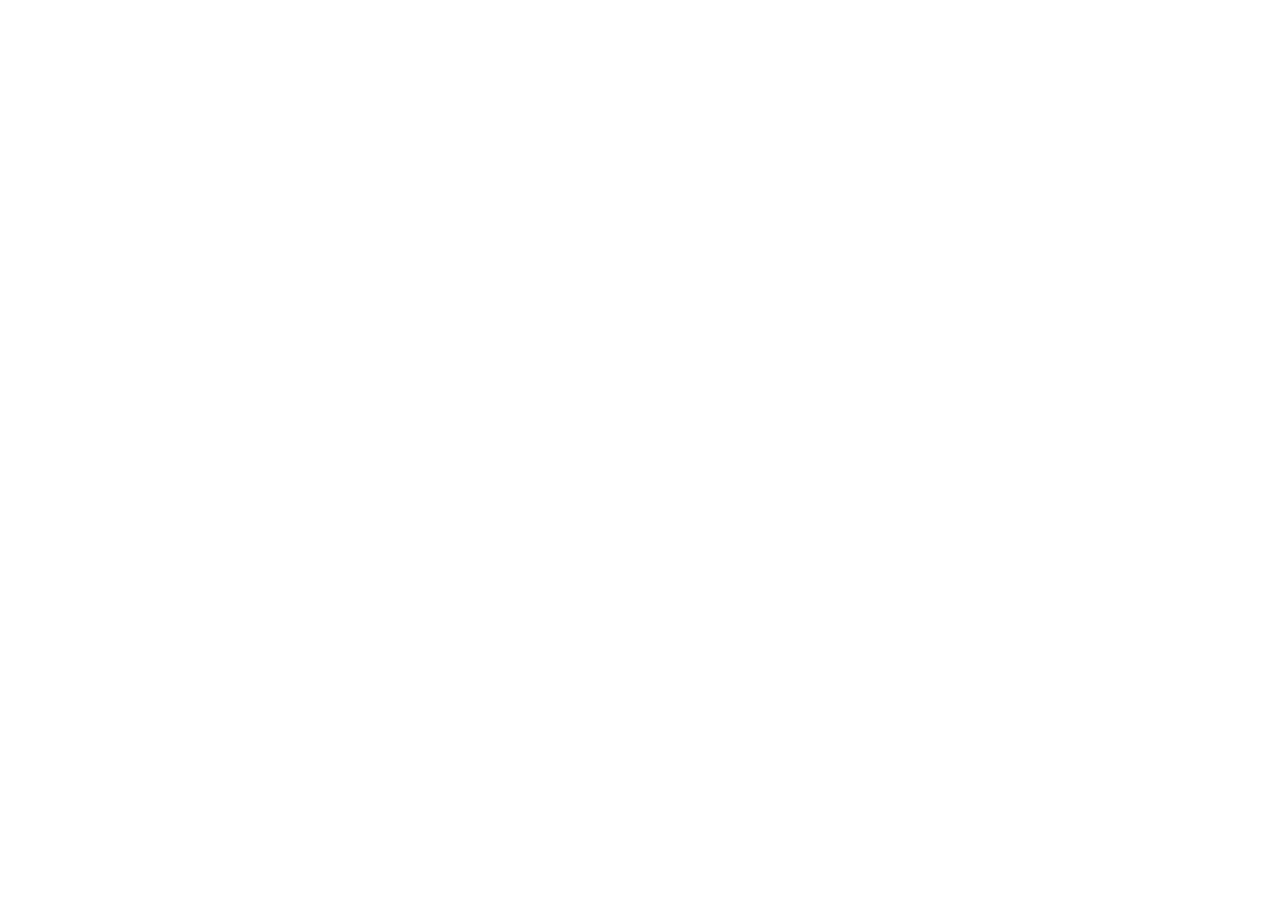
==== projetos.html @ 609bc6a3 "Links, arquivo projeto criado." ====
<!DOCTYPE html>
<html lang="pt-br">
<head>
    <meta charset="UTF-8">
    <meta name="viewport" content="width=device-width, initial-scale=1.0">
    <title>Projetos Lucas Diego</title>
</head>
<body>
    
</body>
</html>
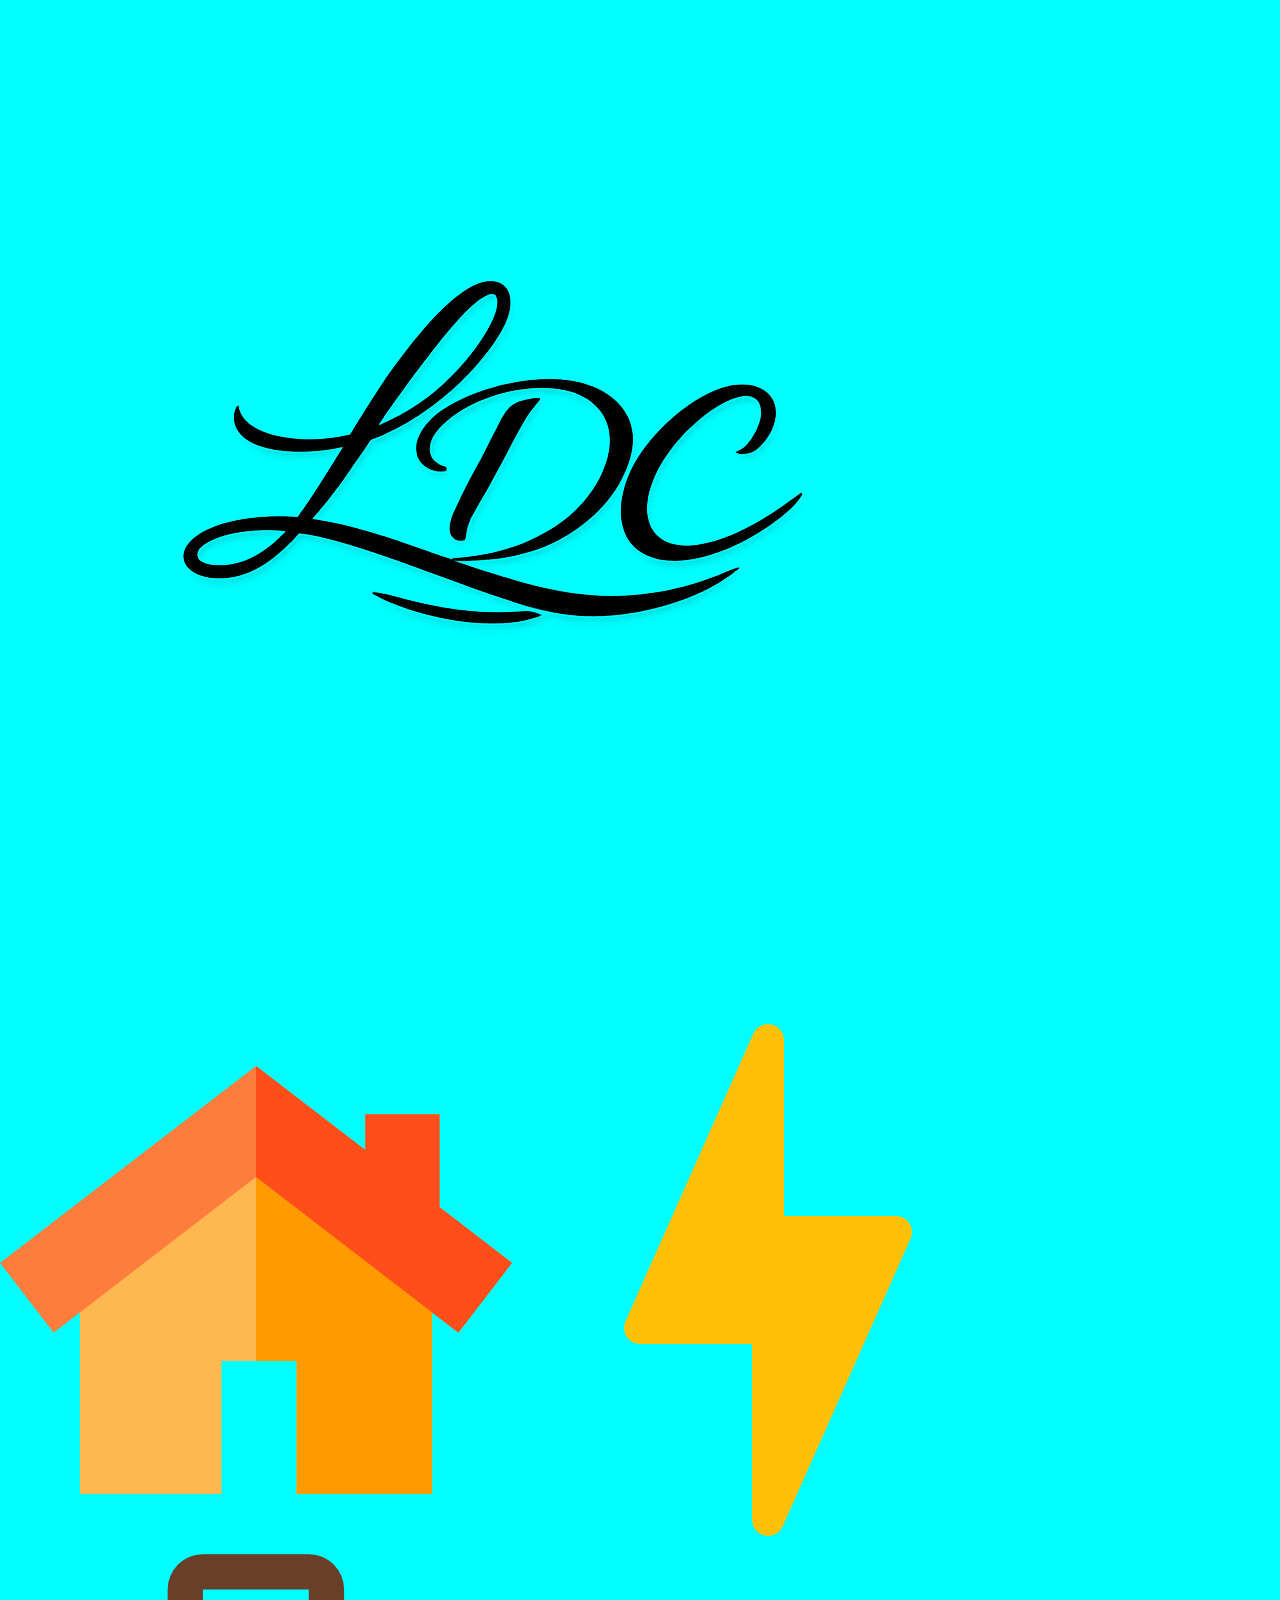
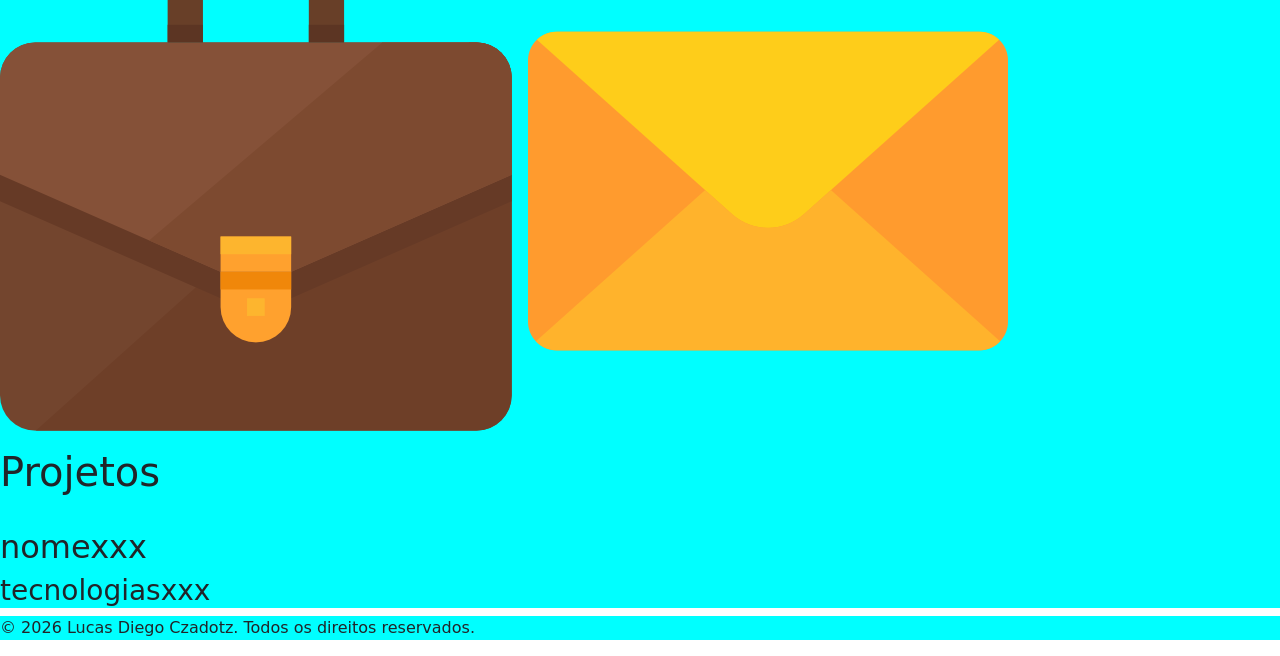
==== commit 2720ff88: "HTML de projetos.html feito." ====
--- a/projetos.html
+++ b/projetos.html
@@ -1,11 +1,79 @@
 <!DOCTYPE html>
 <html lang="pt-br">
+
 <head>
     <meta charset="UTF-8">
     <meta name="viewport" content="width=device-width, initial-scale=1.0">
-    <title>Projetos Lucas Diego</title>
+    <link rel="stylesheet" href="css/styles.css">
+    <link href="https://cdn.jsdelivr.net/npm/bootstrap@5.3.8/dist/css/bootstrap.min.css" rel="stylesheet" integrity="sha384-sRIl4kxILFvY47J16cr9ZwB07vP4J8+LH7qKQnuqkuIAvNWLzeN8tE5YBujZqJLB" crossorigin="anonymous">
+    <title>Portifolio Lucas Diego</title>
 </head>
 <body>
-    
+    <header>
+        <div class="header">
+            <img src="imgs/logoassinatura.png" alt="Logo ou assinatura do proprietário do portifólio">
+        </div>
+    </header>
+    <nav>
+        <div class="nav">
+            <div class="inicio">
+                <a href="index.html">
+                    <img src="imgs/home_color.png" alt="Icone home">
+                </a>
+            </div>
+            <div class="skills">
+                <a href="#">
+                    <img src="imgs/thunder.png" alt="Icone skills">
+                </a>
+            </div>
+            <div class="projetos">
+                <a href="projetos.html">
+                    <img src="imgs/briefcase.png" alt="Icone projetos">
+                </a>
+            </div>
+            <div class="contato">
+                <a href="#">
+                    <img src="imgs/email.png" alt="Icone contato">
+                </a>
+            </div>   
+        </div>
+    </nav>
+    <main>
+        <div class="main">
+            <h1>Projetos</h1>
+            <section class="cards_projetos">
+                <article>
+                    <img src="" alt="">
+                    <div>
+                        <h2>nomexxx</h2>
+                        <h3>tecnologiasxxx</h3>
+                    </div>
+                </article>
+                <article>
+
+                </article>
+                <article>
+
+                </article>
+                <article>
+
+                </article>
+                <article>
+
+                </article>
+                <article>
+
+                </article>
+            </section>
+        </div>
+    </main>
+    <footer>
+        <div class="footer">
+            <div class="copyright">
+                <p>© 2026 Lucas Diego Czadotz. Todos os direitos reservados.</p>
+            </div>
+        </div>
+    </footer>
+    <script src="https://cdn.jsdelivr.net/npm/bootstrap@5.3.8/dist/js/bootstrap.bundle.min.js" integrity="sha384-FKyoEForCGlyvwx9Hj09JcYn3nv7wiPVlz7YYwJrWVcXK/BmnVDxM+D2scQbITxI" crossorigin="anonymous"></script>
 </body>
 </html>
--- a/css/styles.css
+++ b/css/styles.css
@@ -0,0 +1,3 @@
+div{
+    background-color: aqua;
+}
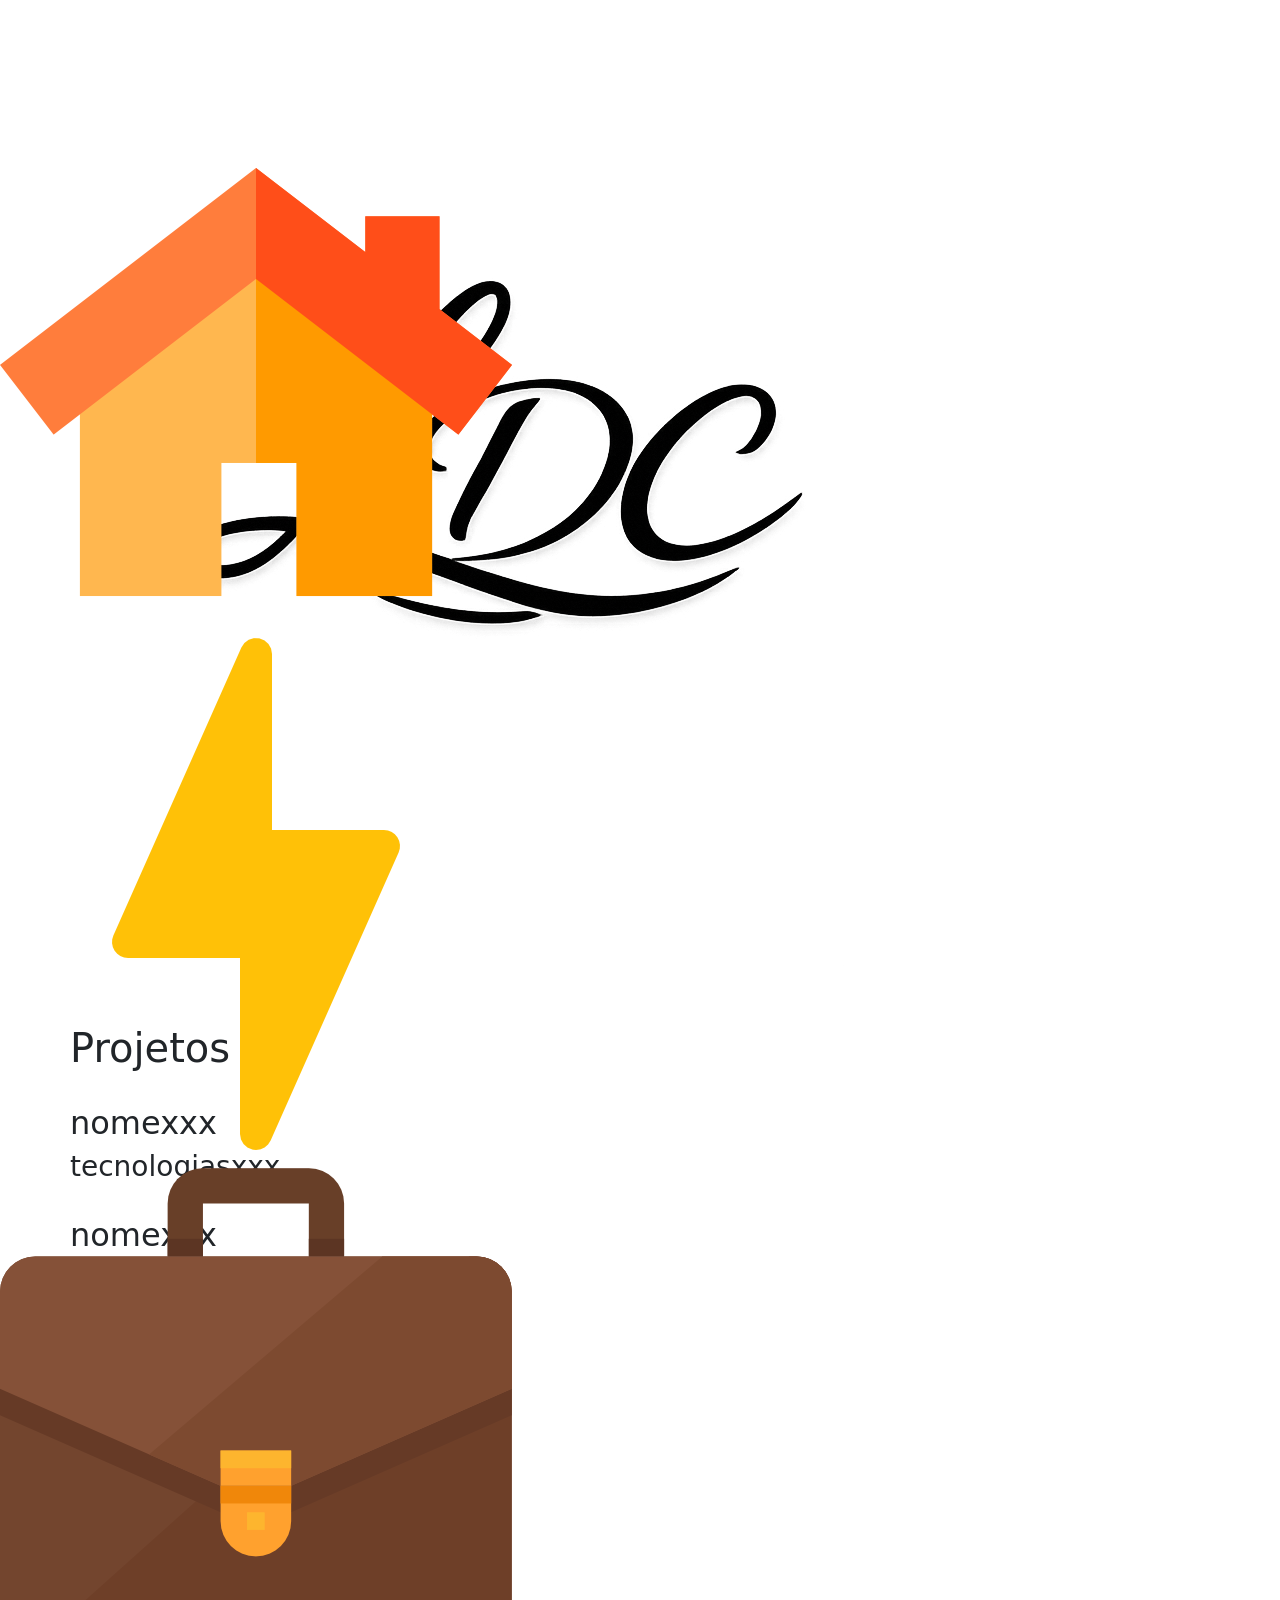
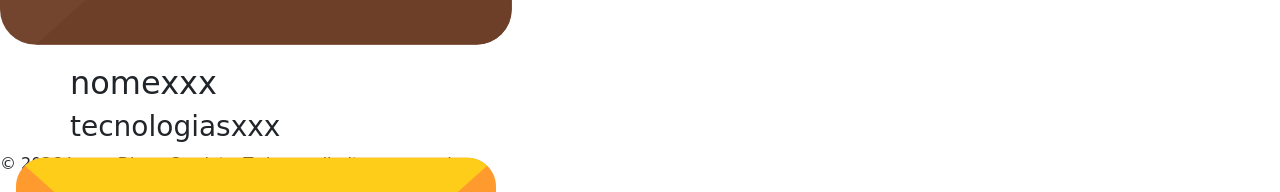
==== commit 3b48ffe8: "Comeco de Bootstrap" ====
--- a/projetos.html
+++ b/projetos.html
@@ -50,19 +50,39 @@
                     </div>
                 </article>
                 <article>
-
+                    <img src="" alt="">
+                    <div>
+                        <h2>nomexxx</h2>
+                        <h3>tecnologiasxxx</h3>
+                    </div>
                 </article>
                 <article>
-
+                    <img src="" alt="">
+                    <div>
+                        <h2>nomexxx</h2>
+                        <h3>tecnologiasxxx</h3>
+                    </div>
                 </article>
                 <article>
-
+                    <img src="" alt="">
+                    <div>
+                        <h2>nomexxx</h2>
+                        <h3>tecnologiasxxx</h3>
+                    </div>
                 </article>
                 <article>
-
+                    <img src="" alt="">
+                    <div>
+                        <h2>nomexxx</h2>
+                        <h3>tecnologiasxxx</h3>
+                    </div>
                 </article>
                 <article>
-
+                    <img src="" alt="">
+                    <div>
+                        <h2>nomexxx</h2>
+                        <h3>tecnologiasxxx</h3>
+                    </div>
                 </article>
             </section>
         </div>
--- a/css/styles.css
+++ b/css/styles.css
@@ -1,3 +1,11 @@
-div{
-    background-color: aqua;
+nav {
+    position: fixed;
+    left: 0;
+    top: 14%;
+    height: 100%;
+    width: 70px;
+}
+
+main {
+    padding-left: 70px;
 }
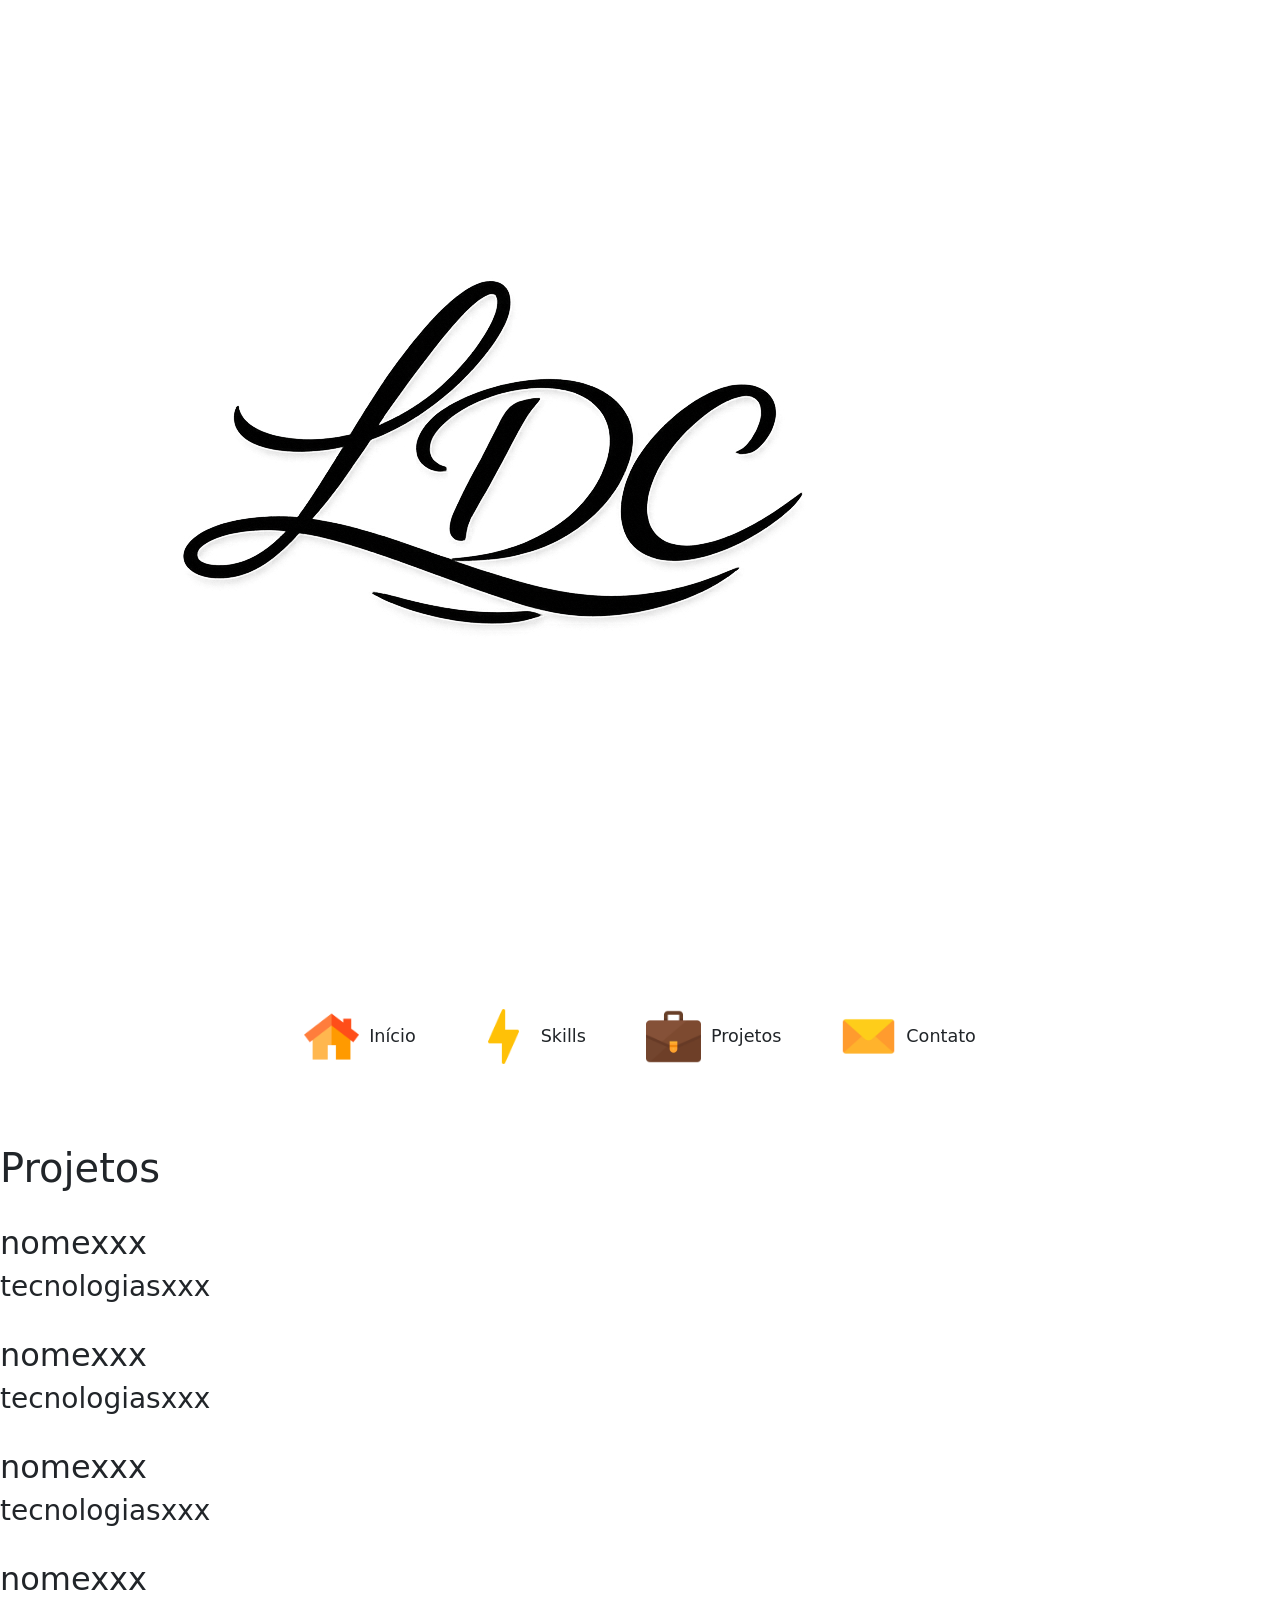
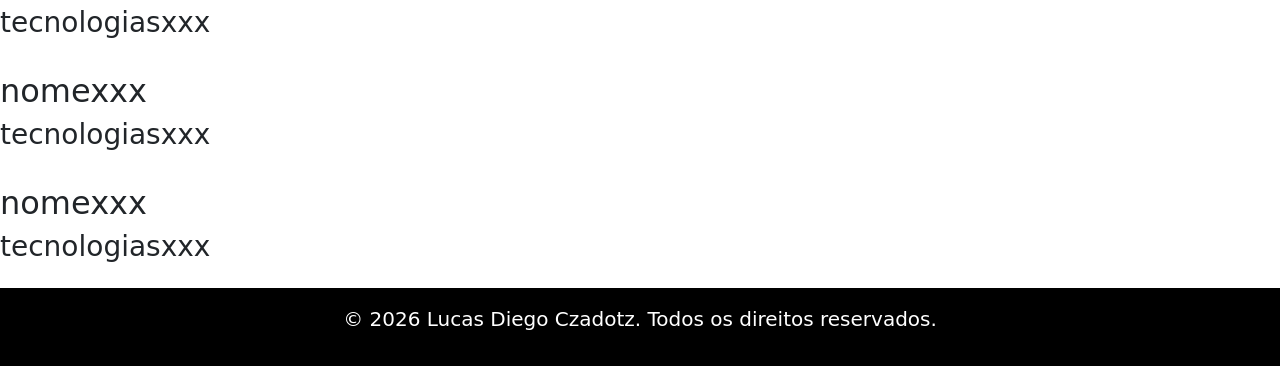
==== commit c6deb2cd: "Mais refino" ====
--- a/projetos.html
+++ b/projetos.html
@@ -15,25 +15,29 @@
         </div>
     </header>
     <nav>
-        <div class="nav">
-            <div class="inicio">
+        <div class="menu">
+            <div class="menu-item">
                 <a href="index.html">
                     <img src="imgs/home_color.png" alt="Icone home">
+                    <span>Início</span>
                 </a>
             </div>
-            <div class="skills">
+            <div class="menu-item">
                 <a href="#">
                     <img src="imgs/thunder.png" alt="Icone skills">
+                    <span>Skills</span>
                 </a>
             </div>
-            <div class="projetos">
+            <div class="menu-item">
                 <a href="projetos.html">
                     <img src="imgs/briefcase.png" alt="Icone projetos">
+                    <span>Projetos</span>
                 </a>
             </div>
-            <div class="contato">
+            <div class="menu-item">
                 <a href="#">
                     <img src="imgs/email.png" alt="Icone contato">
+                    <span>Contato</span>
                 </a>
             </div>   
         </div>
@@ -88,7 +92,7 @@
         </div>
     </main>
     <footer>
-        <div class="footer">
+        <div class="footer bg-black text-white text-center fs-5 p-3 mt-4">
             <div class="copyright">
                 <p>© 2026 Lucas Diego Czadotz. Todos os direitos reservados.</p>
             </div>
@@ -96,4 +100,5 @@
     </footer>
     <script src="https://cdn.jsdelivr.net/npm/bootstrap@5.3.8/dist/js/bootstrap.bundle.min.js" integrity="sha384-FKyoEForCGlyvwx9Hj09JcYn3nv7wiPVlz7YYwJrWVcXK/BmnVDxM+D2scQbITxI" crossorigin="anonymous"></script>
 </body>
+
 </html>
--- a/css/styles.css
+++ b/css/styles.css
@@ -1,11 +1,142 @@
+body {
+  background-color: white;
+  color: #212529;
+}
+
 nav {
-    position: fixed;
-    left: 0;
-    top: 14%;
-    height: 100%;
-    width: 70px;
+  position: fixed;
+  left: 10px;
+  top: 14%;
+  width: 70px;
+}
+
+.menu {
+  display: flex;
+  flex-direction: column;
+  gap: 30px;
+}
+
+.menu a {
+  text-decoration: none;
+  color: #212529;
+}
+
+.menu a:hover {
+  color: #0b5ed7;
+}
+
+.menu a span {
+  display: none;
+}
+
+.menu img {
+  width: 100%;
 }
 
 main {
-    padding-left: 70px;
-}+  padding-left: 90px;
+}
+
+.logo {
+  width: 70%;
+  margin-top: -13%;
+  margin-left: 10%;
+}
+
+.foto-perfil {
+  width: 50%;
+}
+
+.icone-rede {
+  width: 60%;
+}
+
+.footer {
+  background-color: #000000;
+}
+
+@media (min-width: 768px) {
+  nav {
+    width: 90px;
+    left: 20px;
+  }
+  .menu {
+    gap: 40px;
+  }
+  main {
+    padding-left: 140px;
+  }
+  .logo {
+    width: 50%;
+    margin-top: -8%;
+    margin-left: 0;
+  }
+  .foto-perfil {
+    width: 35%;
+  }
+  .texto_perfil {
+    max-width: 900px;
+    margin: 0 auto;
+    font-size: 1.5rem;
+  }
+  .icone-rede {
+    width: 35%;
+  }
+}
+@media (min-width: 992px) {
+  nav {
+    position: static;
+    width: 100%;
+    margin-top: -15px;
+    margin-bottom: 80px;
+  }
+  .menu {
+    flex-direction: row;
+    justify-content: center;
+    align-items: center;
+    gap: 60px;
+  }
+  .menu-item {
+    width: auto;
+  }
+  .menu a {
+    display: flex;
+    align-items: center;
+    gap: 10px;
+  }
+  .menu a span {
+    display: inline;
+    font-size: 1.1rem;
+    font-weight: 500;
+  }
+  .menu img {
+    width: 55px;
+  }
+  main {
+    padding-left: 0;
+  }
+  .logo {
+    width: 35%;
+    margin-top: -5%;
+    margin-left: 0;
+  }
+  .foto-perfil {
+    width: 20%;
+  }
+  .texto_perfil {
+    max-width: 1000px;
+    font-size: 1.8rem;
+  }
+  .redes_sociais {
+    justify-content: center;
+    align-items: center;
+  }
+  .redes_sociais > div {
+    width: auto;
+    flex: 0 0 auto;
+    text-align: center;
+  }
+  .icone-rede {
+    width: 60px;
+  }
+}/*# sourceMappingURL=styles.css.map */
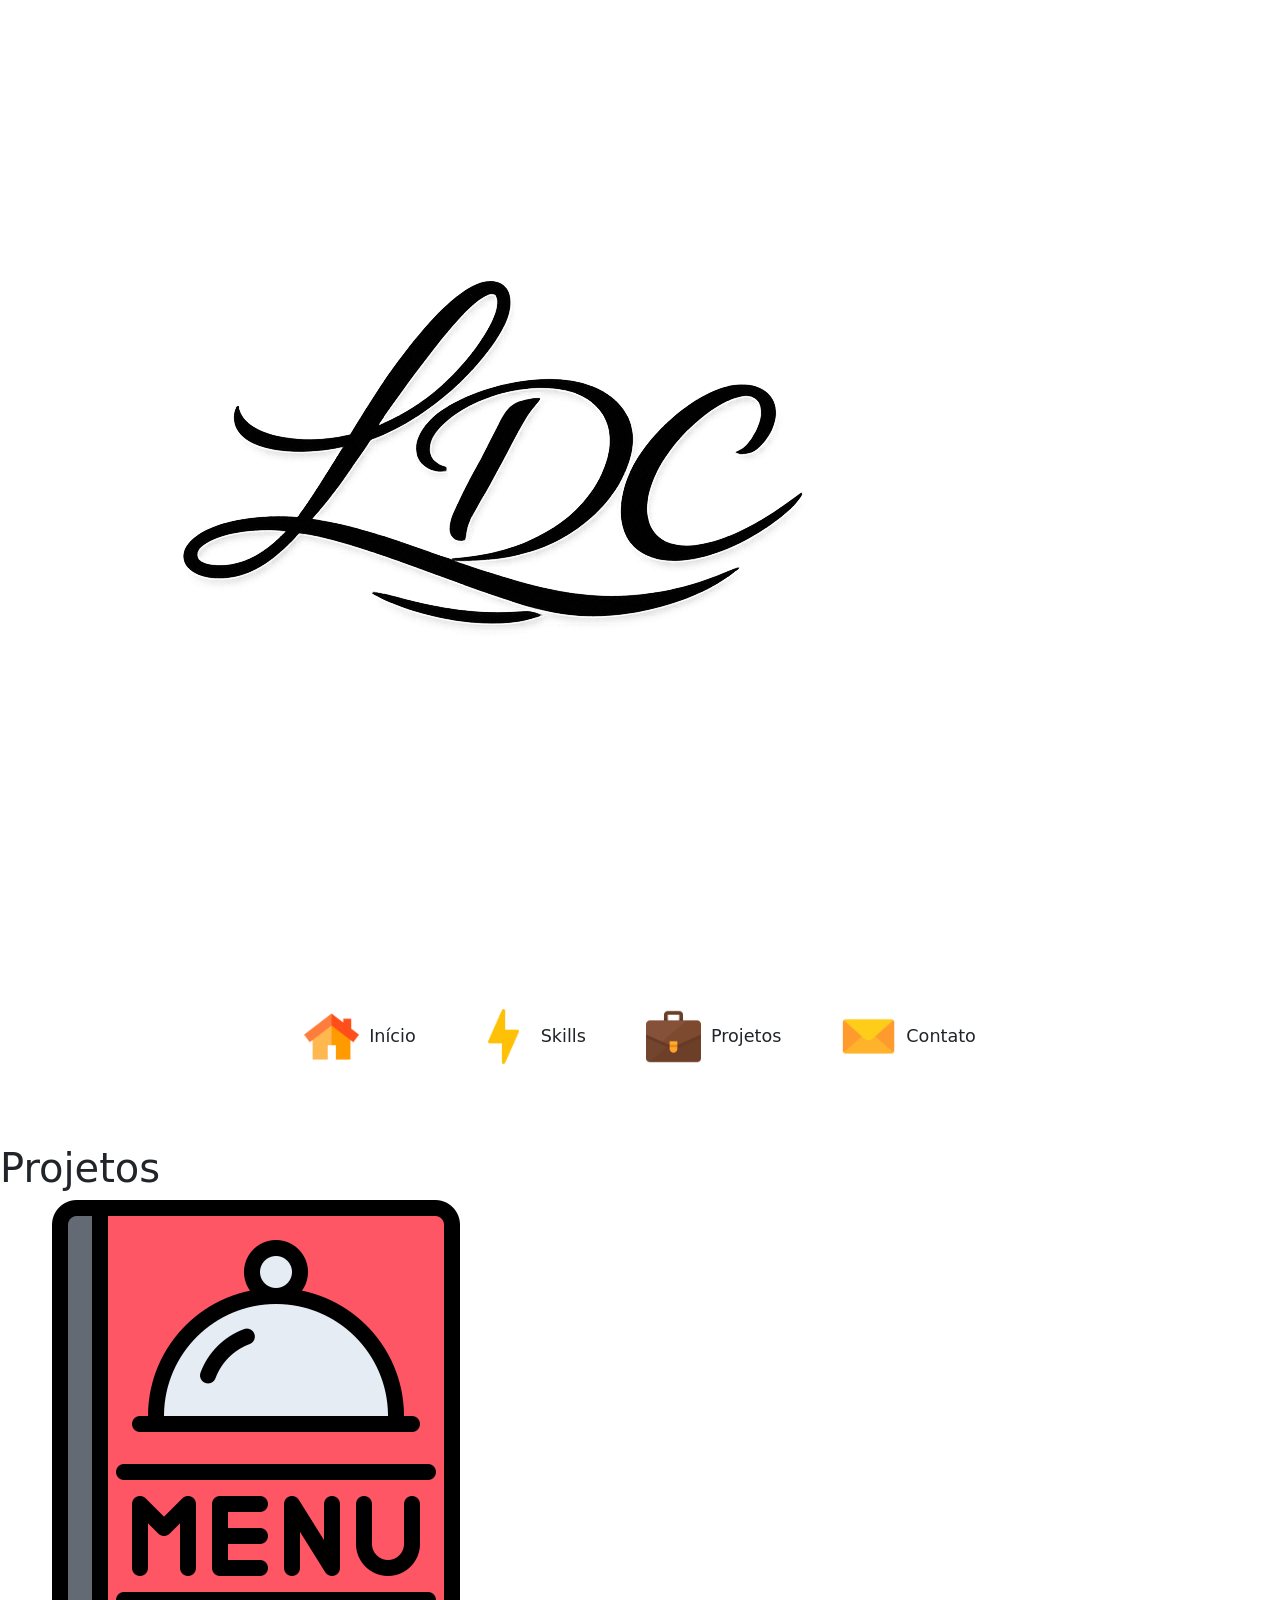
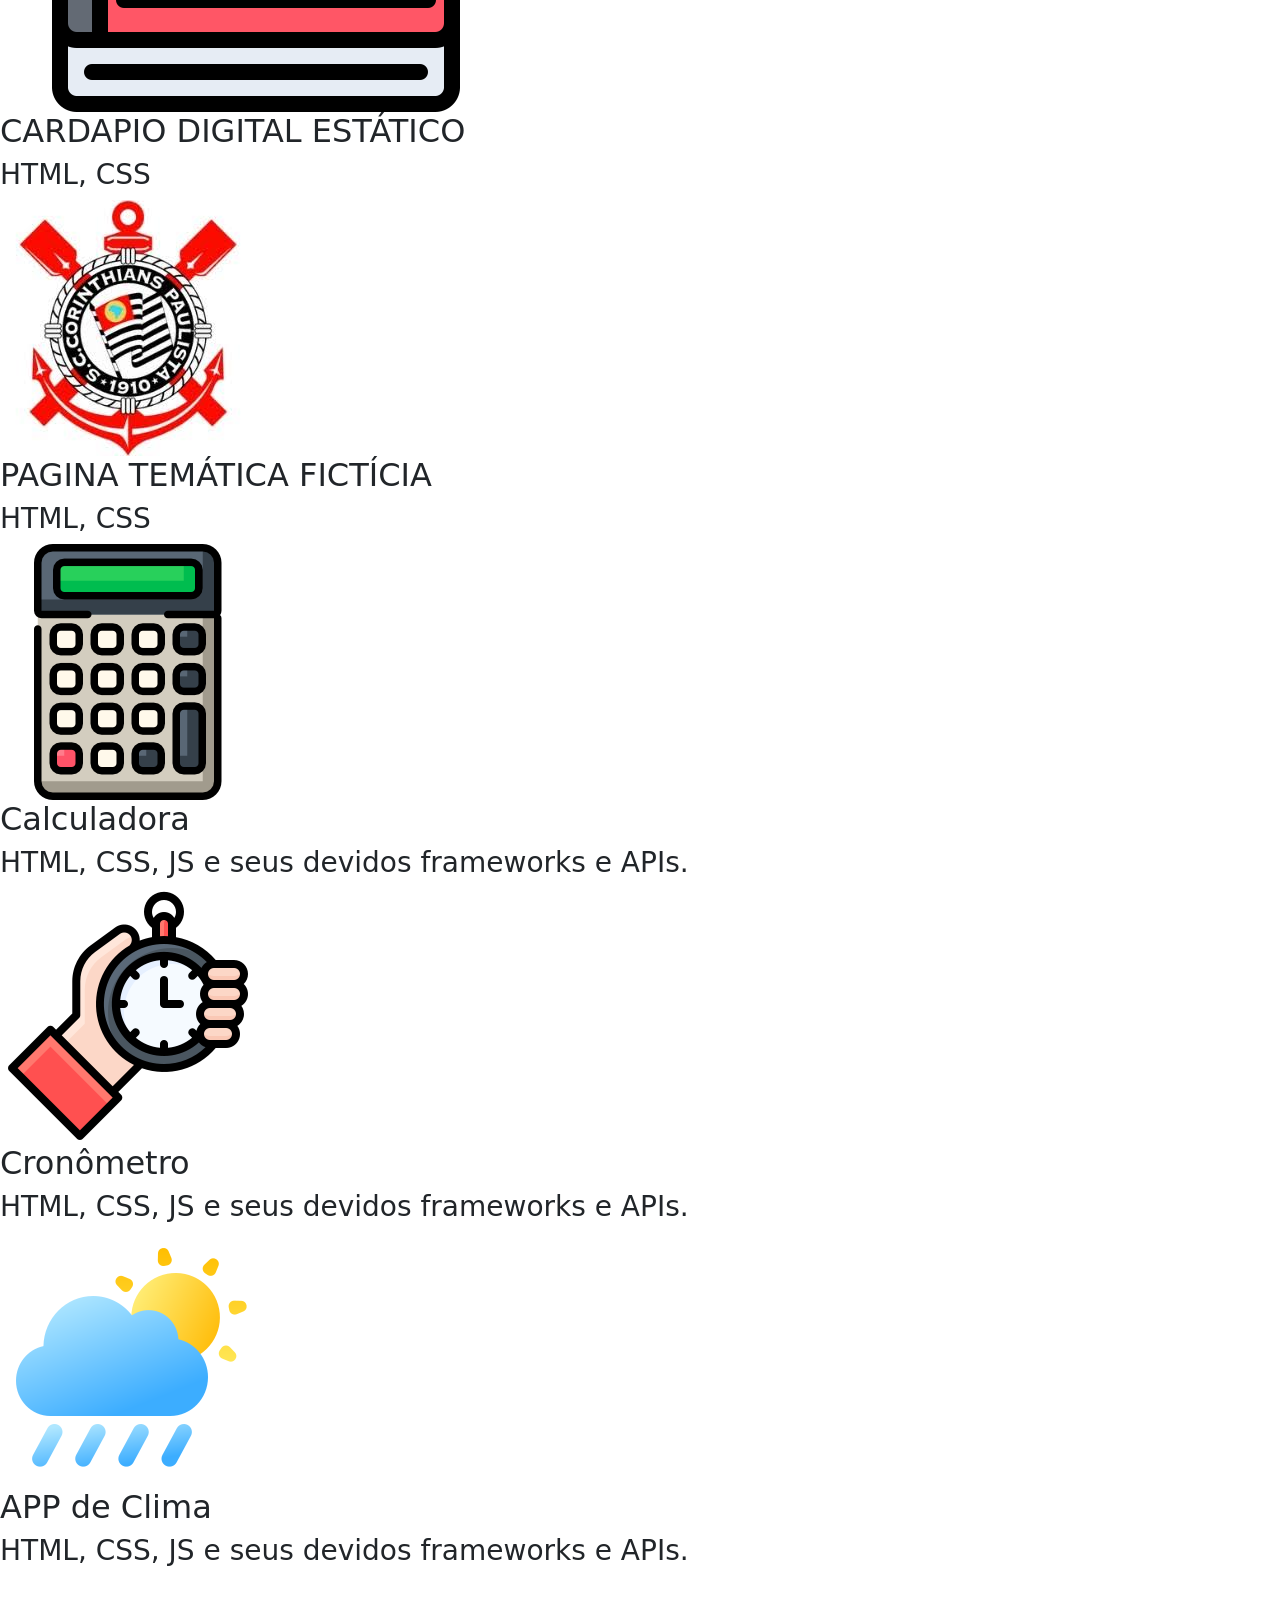
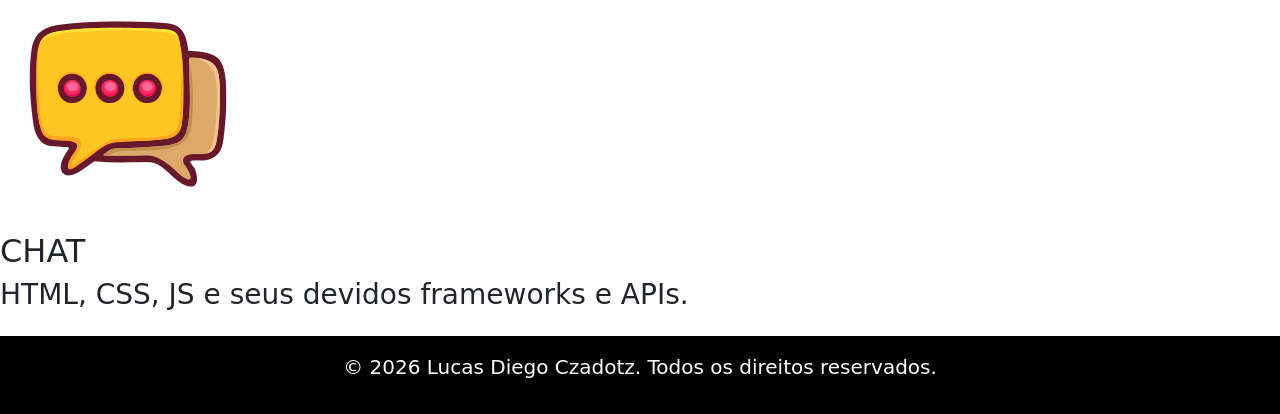
==== commit 6e95f9dd: "Refinos" ====
--- a/projetos.html
+++ b/projetos.html
@@ -47,45 +47,45 @@
             <h1>Projetos</h1>
             <section class="cards_projetos">
                 <article>
-                    <img src="" alt="">
+                    <img src="imgs/Cardapio.png" alt="Vetor Cardápio digital">
                     <div>
-                        <h2>nomexxx</h2>
-                        <h3>tecnologiasxxx</h3>
+                        <h2>CARDAPIO DIGITAL ESTÁTICO</h2>
+                        <h3>HTML, CSS</h3>
                     </div>
                 </article>
                 <article>
-                    <img src="" alt="">
+                    <img src="imgs/timao.jpg" alt="Vetor escudo Corinthians">
                     <div>
-                        <h2>nomexxx</h2>
-                        <h3>tecnologiasxxx</h3>
+                        <h2>PAGINA TEMÁTICA FICTÍCIA</h2>
+                        <h3>HTML, CSS</h3>
                     </div>
                 </article>
                 <article>
-                    <img src="" alt="">
+                    <img src="imgs/calculadora.png" alt="Vetor Calculadora">
                     <div>
-                        <h2>nomexxx</h2>
-                        <h3>tecnologiasxxx</h3>
+                        <h2>Calculadora</h2>
+                        <h3>HTML, CSS, JS e seus devidos frameworks e APIs.</h3>
                     </div>
                 </article>
                 <article>
-                    <img src="" alt="">
+                    <img src="imgs/cronometro.png" alt="Vetor cronômetro">
                     <div>
-                        <h2>nomexxx</h2>
-                        <h3>tecnologiasxxx</h3>
+                        <h2>Cronômetro</h2>
+                        <h3>HTML, CSS, JS e seus devidos frameworks e APIs.</h3>
                     </div>
                 </article>
                 <article>
-                    <img src="" alt="">
+                    <img src="imgs/clima.png" alt="Vetor clima">
                     <div>
-                        <h2>nomexxx</h2>
-                        <h3>tecnologiasxxx</h3>
+                        <h2>APP de Clima</h2>
+                        <h3>HTML, CSS, JS e seus devidos frameworks e APIs.</h3>
                     </div>
                 </article>
                 <article>
-                    <img src="" alt="">
+                    <img src="imgs/chat.png" alt="Vetor chat">
                     <div>
-                        <h2>nomexxx</h2>
-                        <h3>tecnologiasxxx</h3>
+                        <h2>CHAT</h2>
+                        <h3>HTML, CSS, JS e seus devidos frameworks e APIs.</h3>
                     </div>
                 </article>
             </section>
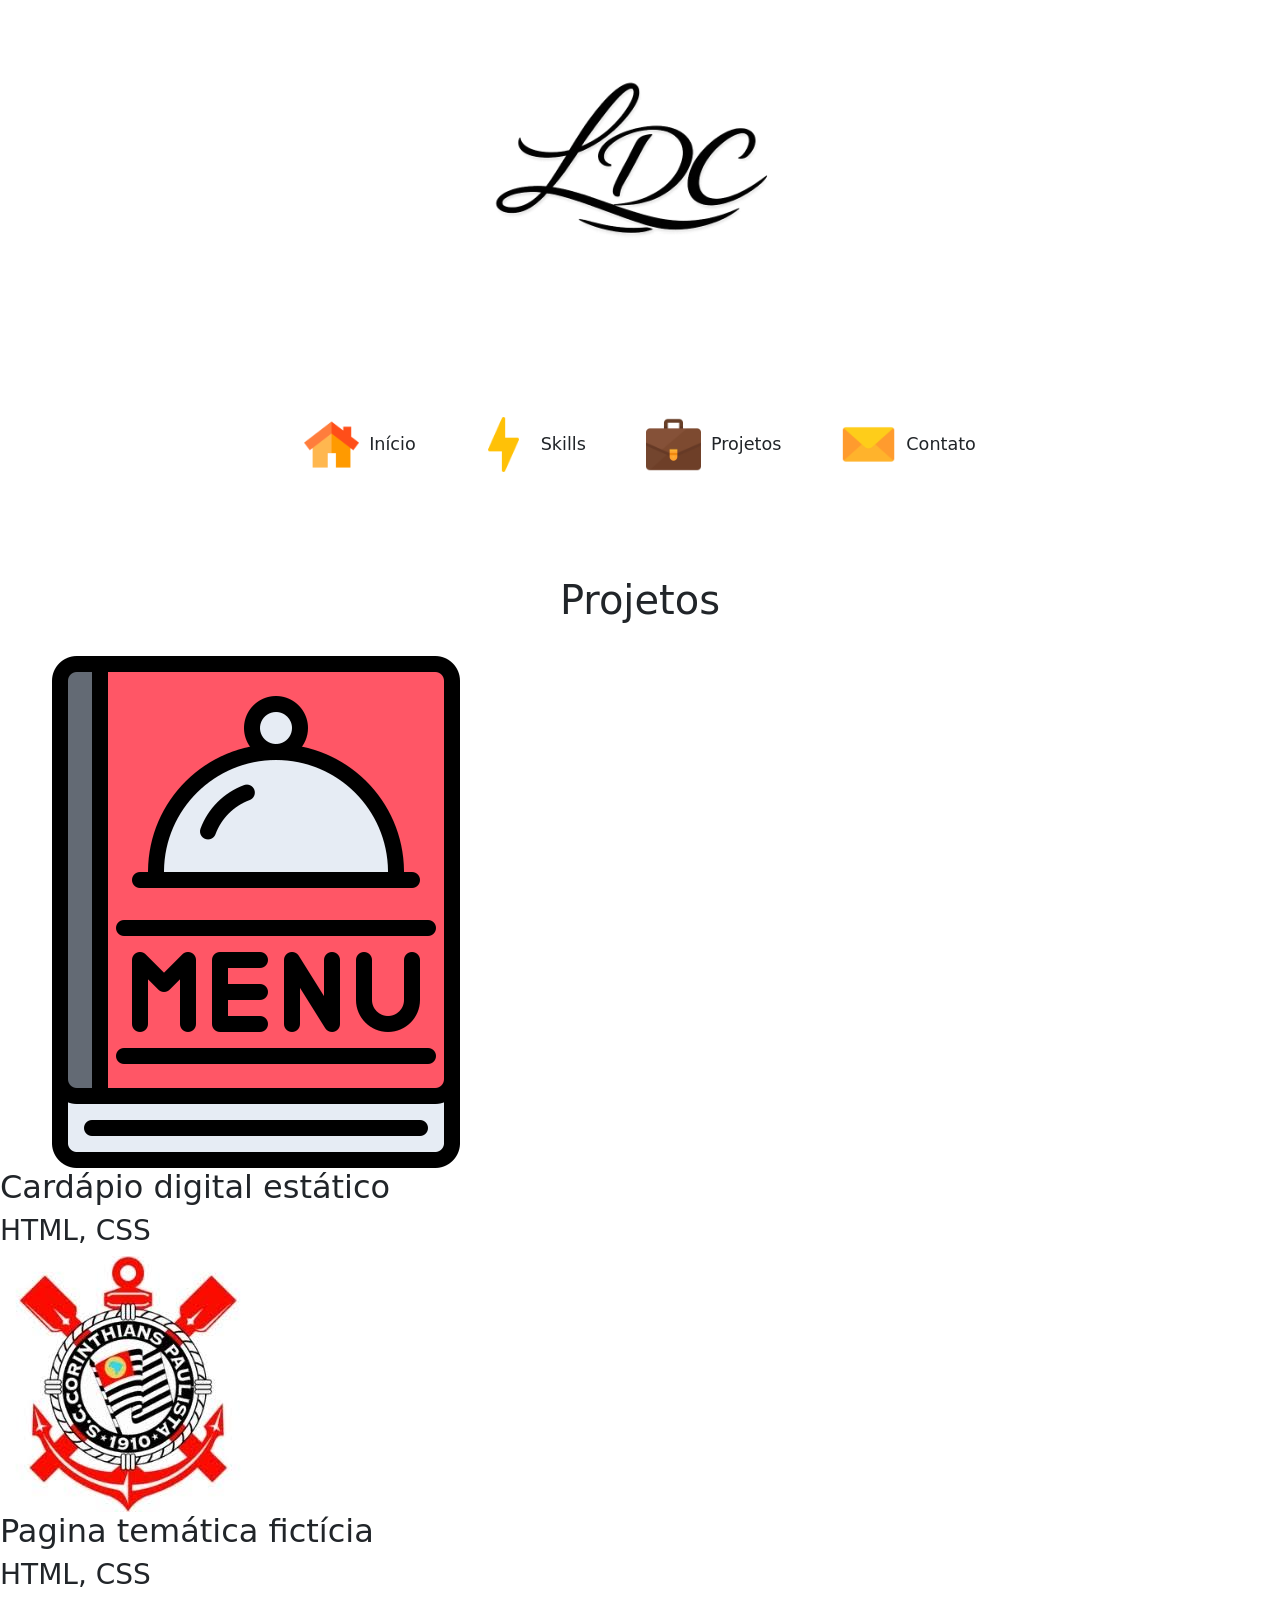
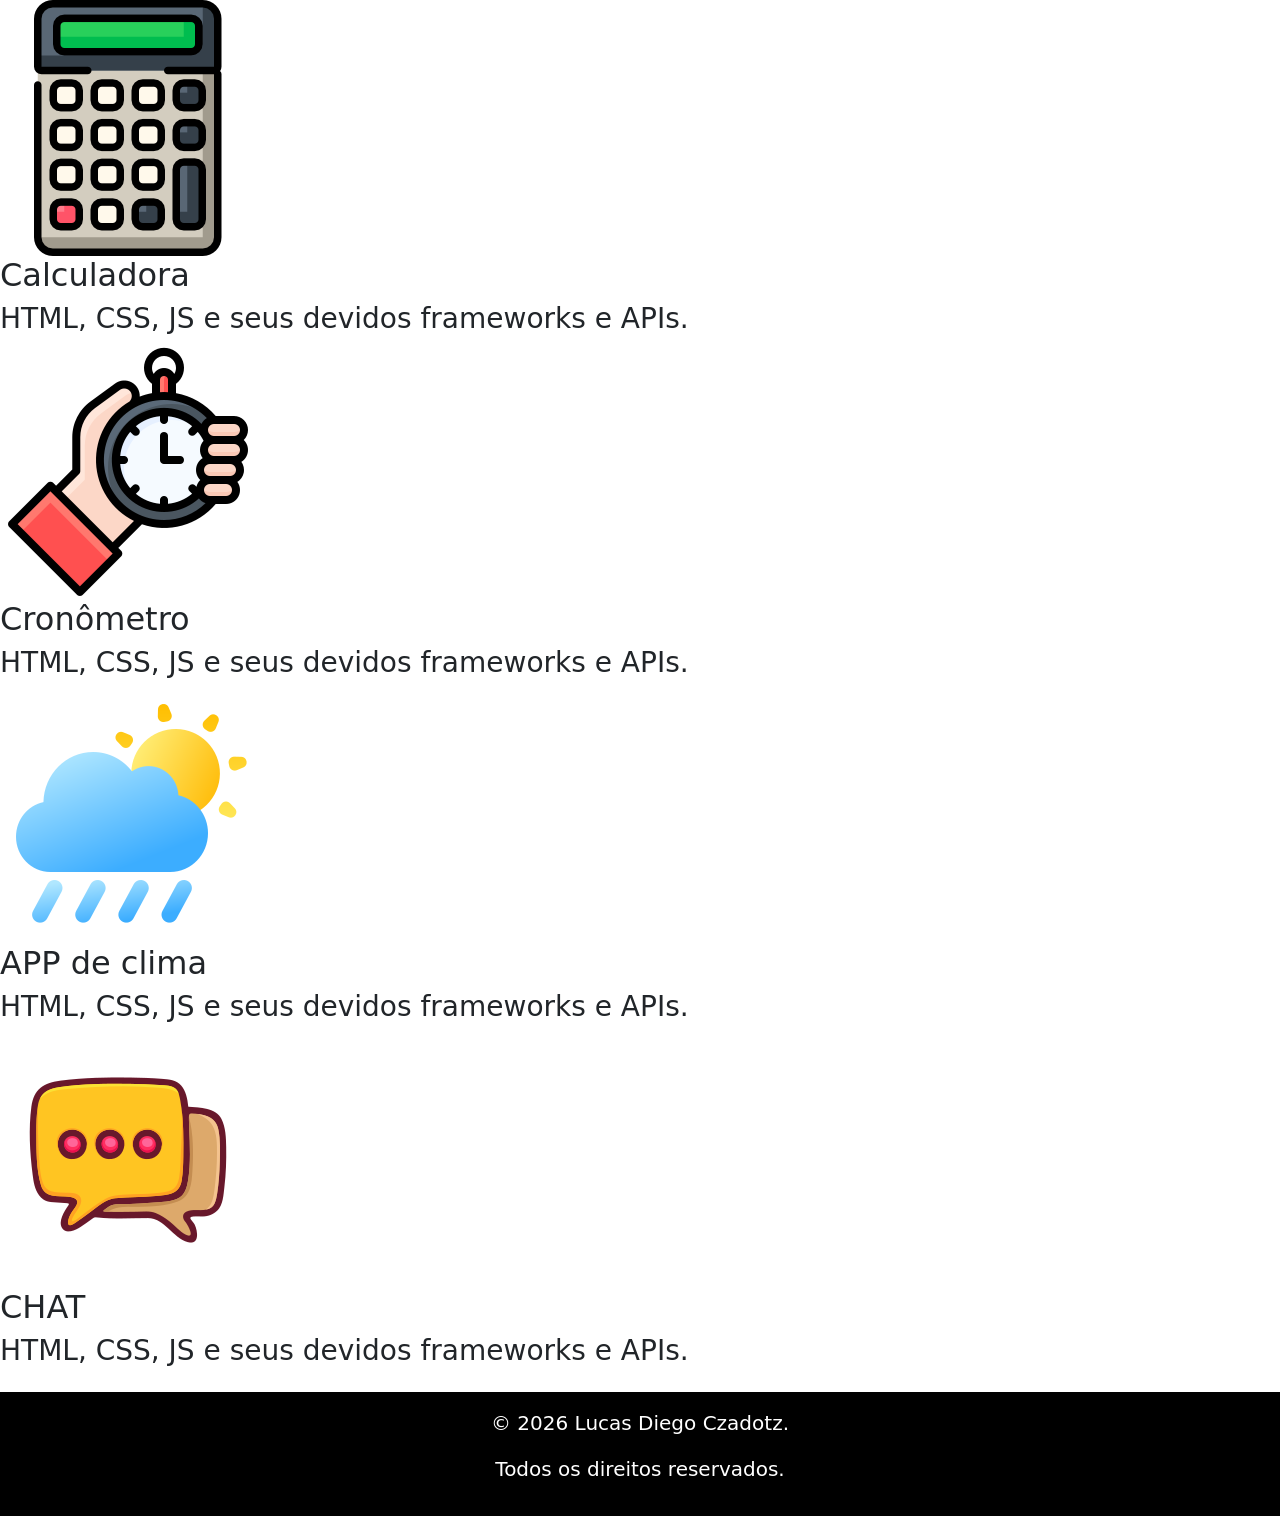
==== commit 65b6bbdf: "Codigo Funcional antes da padronização dos nomes" ====
--- a/projetos.html
+++ b/projetos.html
@@ -6,14 +6,16 @@
     <meta name="viewport" content="width=device-width, initial-scale=1.0">
     <link rel="stylesheet" href="css/styles.css">
     <link href="https://cdn.jsdelivr.net/npm/bootstrap@5.3.8/dist/css/bootstrap.min.css" rel="stylesheet" integrity="sha384-sRIl4kxILFvY47J16cr9ZwB07vP4J8+LH7qKQnuqkuIAvNWLzeN8tE5YBujZqJLB" crossorigin="anonymous">
-    <title>Portifolio Lucas Diego</title>
+    <title>Portfólio Lucas Diego</title>
 </head>
+
 <body>
     <header>
-        <div class="header">
-            <img src="imgs/logoassinatura.png" alt="Logo ou assinatura do proprietário do portifólio">
+        <div class="header text-center py-4">
+            <img class="logo img-fluid" src="imgs/logoassinatura.png" alt="Logo ou assinatura do proprietário do portfólio">
         </div>
     </header>
+
     <nav>
         <div class="menu">
             <div class="menu-item">
@@ -39,24 +41,25 @@
                     <img src="imgs/email.png" alt="Icone contato">
                     <span>Contato</span>
                 </a>
-            </div>   
+            </div>
         </div>
     </nav>
+
     <main>
         <div class="main">
-            <h1>Projetos</h1>
+            <h1 class="text-center py-4">Projetos</h1>
             <section class="cards_projetos">
                 <article>
                     <img src="imgs/Cardapio.png" alt="Vetor Cardápio digital">
                     <div>
-                        <h2>CARDAPIO DIGITAL ESTÁTICO</h2>
+                        <h2>Cardápio digital estático</h2>
                         <h3>HTML, CSS</h3>
                     </div>
                 </article>
                 <article>
                     <img src="imgs/timao.jpg" alt="Vetor escudo Corinthians">
                     <div>
-                        <h2>PAGINA TEMÁTICA FICTÍCIA</h2>
+                        <h2>Pagina temática fictícia</h2>
                         <h3>HTML, CSS</h3>
                     </div>
                 </article>
@@ -77,7 +80,7 @@
                 <article>
                     <img src="imgs/clima.png" alt="Vetor clima">
                     <div>
-                        <h2>APP de Clima</h2>
+                        <h2>APP de clima</h2>
                         <h3>HTML, CSS, JS e seus devidos frameworks e APIs.</h3>
                     </div>
                 </article>
@@ -91,13 +94,14 @@
             </section>
         </div>
     </main>
+
     <footer>
         <div class="footer bg-black text-white text-center fs-5 p-3 mt-4">
-            <div class="copyright">
-                <p>© 2026 Lucas Diego Czadotz. Todos os direitos reservados.</p>
-            </div>
+            <p>© 2026 Lucas Diego Czadotz.</p>
+            <p>Todos os direitos reservados.</p>
         </div>
     </footer>
+
     <script src="https://cdn.jsdelivr.net/npm/bootstrap@5.3.8/dist/js/bootstrap.bundle.min.js" integrity="sha384-FKyoEForCGlyvwx9Hj09JcYn3nv7wiPVlz7YYwJrWVcXK/BmnVDxM+D2scQbITxI" crossorigin="anonymous"></script>
 </body>
 
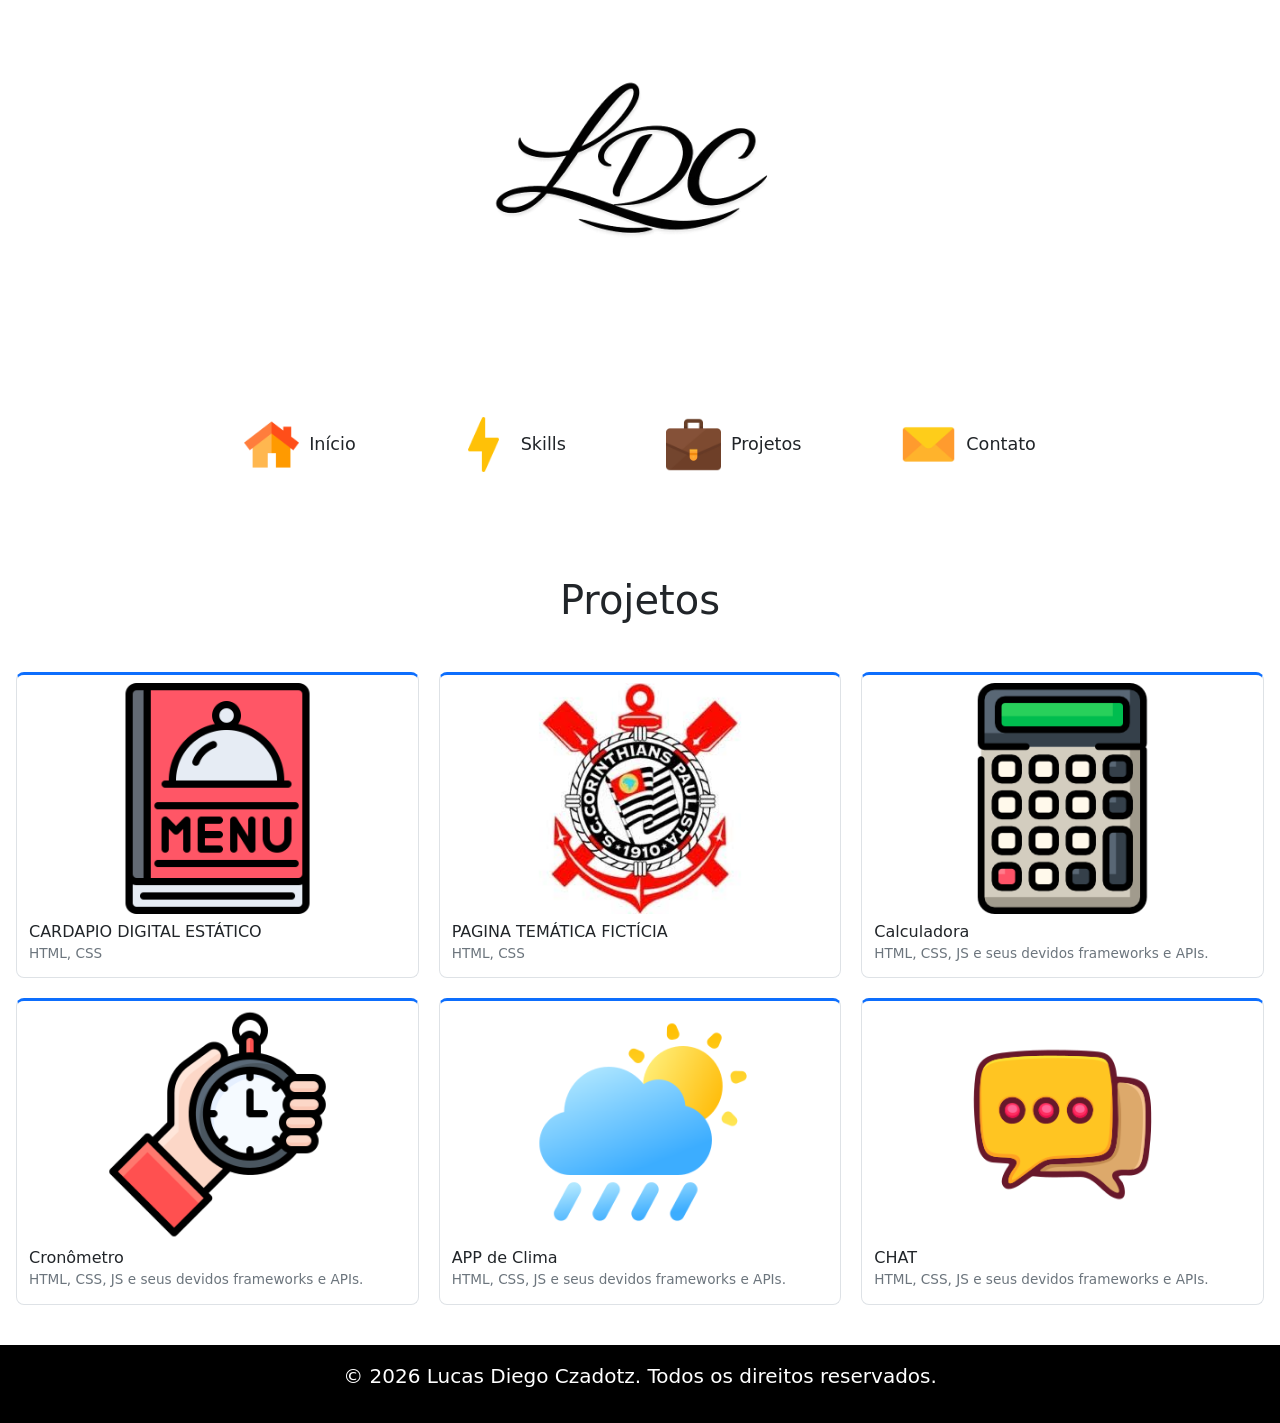
==== commit ad346c86: "Checklist da proposta feita" ====
--- a/projetos.html
+++ b/projetos.html
@@ -5,38 +5,39 @@
     <meta charset="UTF-8">
     <meta name="viewport" content="width=device-width, initial-scale=1.0">
     <link rel="stylesheet" href="css/styles.css">
-    <link href="https://cdn.jsdelivr.net/npm/bootstrap@5.3.8/dist/css/bootstrap.min.css" rel="stylesheet" integrity="sha384-sRIl4kxILFvY47J16cr9ZwB07vP4J8+LH7qKQnuqkuIAvNWLzeN8tE5YBujZqJLB" crossorigin="anonymous">
+    <link href="https://cdn.jsdelivr.net/npm/bootstrap@5.3.8/dist/css/bootstrap.min.css" rel="stylesheet"
+        integrity="sha384-sRIl4kxILFvY47J16cr9ZwB07vP4J8+LH7qKQnuqkuIAvNWLzeN8tE5YBujZqJLB" crossorigin="anonymous">
     <title>Portfólio Lucas Diego</title>
 </head>
 
 <body>
     <header>
         <div class="header text-center py-4">
-            <img class="logo img-fluid" src="imgs/logoassinatura.png" alt="Logo ou assinatura do proprietário do portfólio">
+            <img class="logo img-fluid" src="imgs/logoassinatura.png"
+                alt="Logo ou assinatura do proprietário do portfólio">
         </div>
     </header>
-
     <nav>
         <div class="menu">
-            <div class="menu-item">
+            <div class="menu_item">
                 <a href="index.html">
                     <img src="imgs/home_color.png" alt="Icone home">
                     <span>Início</span>
                 </a>
             </div>
-            <div class="menu-item">
+            <div class="menu_item">
                 <a href="#">
                     <img src="imgs/thunder.png" alt="Icone skills">
                     <span>Skills</span>
                 </a>
             </div>
-            <div class="menu-item">
+            <div class="menu_item">
                 <a href="projetos.html">
                     <img src="imgs/briefcase.png" alt="Icone projetos">
                     <span>Projetos</span>
                 </a>
             </div>
-            <div class="menu-item">
+            <div class="menu_item">
                 <a href="#">
                     <img src="imgs/email.png" alt="Icone contato">
                     <span>Contato</span>
@@ -44,7 +45,6 @@
             </div>
         </div>
     </nav>
-
     <main>
         <div class="main">
             <h1 class="text-center py-4">Projetos</h1>
@@ -52,14 +52,14 @@
                 <article>
                     <img src="imgs/Cardapio.png" alt="Vetor Cardápio digital">
                     <div>
-                        <h2>Cardápio digital estático</h2>
+                        <h2>CARDAPIO DIGITAL ESTÁTICO</h2>
                         <h3>HTML, CSS</h3>
                     </div>
                 </article>
                 <article>
                     <img src="imgs/timao.jpg" alt="Vetor escudo Corinthians">
                     <div>
-                        <h2>Pagina temática fictícia</h2>
+                        <h2>PAGINA TEMÁTICA FICTÍCIA</h2>
                         <h3>HTML, CSS</h3>
                     </div>
                 </article>
@@ -80,7 +80,7 @@
                 <article>
                     <img src="imgs/clima.png" alt="Vetor clima">
                     <div>
-                        <h2>APP de clima</h2>
+                        <h2>APP de Clima</h2>
                         <h3>HTML, CSS, JS e seus devidos frameworks e APIs.</h3>
                     </div>
                 </article>
@@ -94,15 +94,14 @@
             </section>
         </div>
     </main>
-
     <footer>
         <div class="footer bg-black text-white text-center fs-5 p-3 mt-4">
-            <p>© 2026 Lucas Diego Czadotz.</p>
-            <p>Todos os direitos reservados.</p>
+            <p>© 2026 Lucas Diego Czadotz. Todos os direitos reservados.</p>
         </div>
     </footer>
-
-    <script src="https://cdn.jsdelivr.net/npm/bootstrap@5.3.8/dist/js/bootstrap.bundle.min.js" integrity="sha384-FKyoEForCGlyvwx9Hj09JcYn3nv7wiPVlz7YYwJrWVcXK/BmnVDxM+D2scQbITxI" crossorigin="anonymous"></script>
+    <script src="https://cdn.jsdelivr.net/npm/bootstrap@5.3.8/dist/js/bootstrap.bundle.min.js"
+        integrity="sha384-FKyoEForCGlyvwx9Hj09JcYn3nv7wiPVlz7YYwJrWVcXK/BmnVDxM+D2scQbITxI"
+        crossorigin="anonymous"></script>
 </body>
 
 </html>
--- a/css/styles.css
+++ b/css/styles.css
@@ -1,3 +1,15 @@
+@keyframes fadeIn {
+  from {
+    opacity: 0;
+    transform: translateY(20px);
+  }
+
+  to {
+    opacity: 1;
+    transform: translateY(0);
+  }
+}
+
 body {
   background-color: white;
   color: #212529;
@@ -43,16 +55,55 @@
   margin-left: 10%;
 }
 
-.foto-perfil {
+.foto_perfil {
   width: 50%;
 }
 
-.icone-rede {
+.icone_rede {
   width: 60%;
 }
 
 .footer {
   background-color: #000000;
+}
+
+.cards_projetos {
+  display: grid;
+  grid-template-columns: 1fr;
+  gap: 20px;
+  padding: 16px;
+}
+
+.cards_projetos article {
+  border: 1px solid #dee2e6;
+  border-top: 3px solid #0d6efd;
+  border-radius: 8px;
+  padding: 8px;
+  animation: fadeIn 0.5s ease;
+}
+
+.cards_projetos img {
+  margin-left: auto;
+  margin-right: auto;
+  width: 60%;
+  display: block;
+  border-radius: 4px;
+}
+
+.cards_projetos div {
+  padding: 8px 4px;
+}
+
+.cards_projetos h2 {
+  font-size: 1rem;
+  margin-bottom: 4px;
+}
+
+.cards_projetos h3 {
+  font-size: 0.85rem;
+  font-weight: 400;
+  color: #6c757d;
+  margin: 0;
 }
 
 @media (min-width: 768px) {
@@ -60,29 +111,40 @@
     width: 90px;
     left: 20px;
   }
+
   .menu {
     gap: 40px;
   }
+
   main {
     padding-left: 140px;
   }
+
   .logo {
     width: 50%;
     margin-top: -8%;
     margin-left: 0;
   }
-  .foto-perfil {
+
+  .foto_perfil {
     width: 35%;
   }
+
   .texto_perfil {
     max-width: 900px;
     margin: 0 auto;
     font-size: 1.5rem;
   }
-  .icone-rede {
+
+  .icone_rede {
     width: 35%;
   }
-}
+
+  .cards_projetos {
+    grid-template-columns: 1fr 1fr;
+  }
+}
+
 @media (min-width: 992px) {
   nav {
     position: static;
@@ -90,53 +152,70 @@
     margin-top: -15px;
     margin-bottom: 80px;
   }
+
   .menu {
     flex-direction: row;
     justify-content: center;
     align-items: center;
-    gap: 60px;
-  }
-  .menu-item {
+    gap: 100px;
+  }
+
+  .menu_item {
     width: auto;
   }
+
   .menu a {
     display: flex;
     align-items: center;
     gap: 10px;
   }
+
   .menu a span {
     display: inline;
     font-size: 1.1rem;
     font-weight: 500;
   }
+
   .menu img {
     width: 55px;
   }
+
   main {
     padding-left: 0;
   }
+
   .logo {
     width: 35%;
     margin-top: -5%;
     margin-left: 0;
   }
-  .foto-perfil {
+
+  .foto_perfil {
     width: 20%;
   }
+
   .texto_perfil {
     max-width: 1000px;
     font-size: 1.8rem;
   }
+
   .redes_sociais {
     justify-content: center;
     align-items: center;
   }
-  .redes_sociais > div {
+
+  .redes_sociais>div {
     width: auto;
-    flex: 0 0 auto;
     text-align: center;
   }
-  .icone-rede {
+
+  .icone_rede {
     width: 60px;
   }
-}/*# sourceMappingURL=styles.css.map */+
+  .cards_projetos {
+    grid-template-columns: 1fr 1fr 1fr;
+  }
+}
+
+/*# sourceMappingURL=styles.css.map */
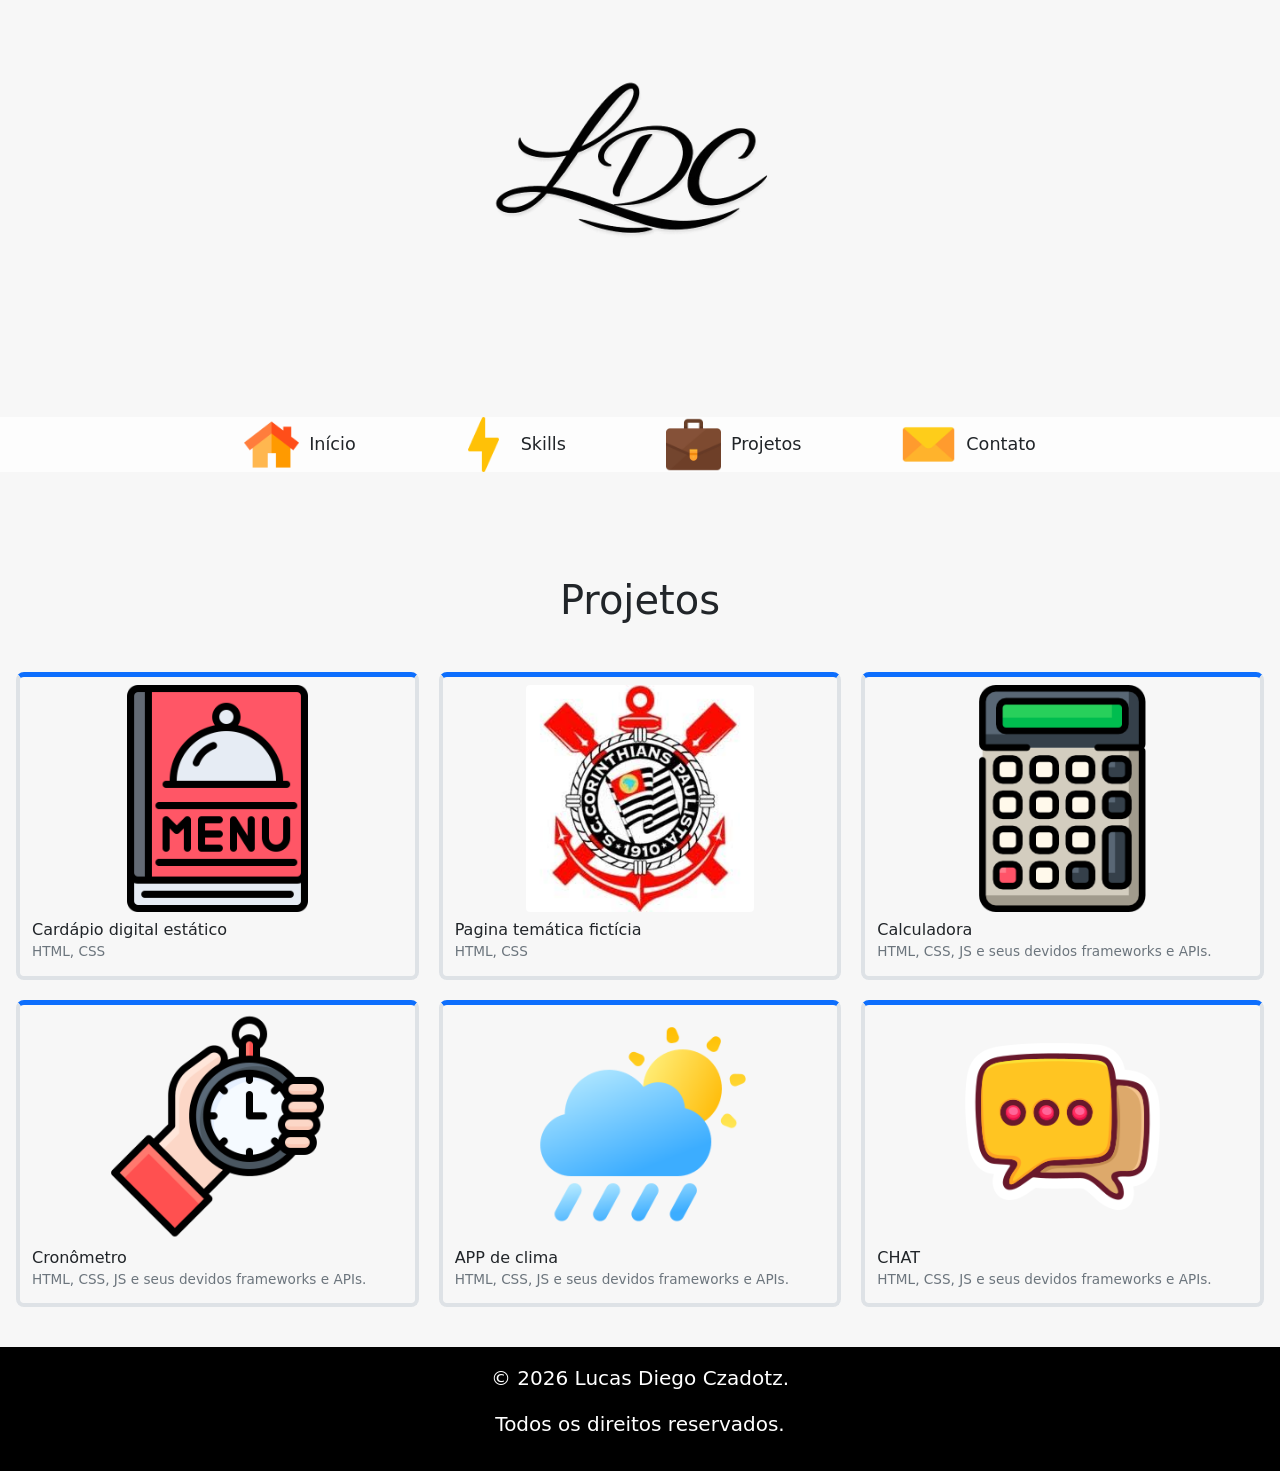
==== commit e2819c55: "Commit final." ====
--- a/projetos.html
+++ b/projetos.html
@@ -4,9 +4,9 @@
 <head>
     <meta charset="UTF-8">
     <meta name="viewport" content="width=device-width, initial-scale=1.0">
-    <link rel="stylesheet" href="css/styles.css">
     <link href="https://cdn.jsdelivr.net/npm/bootstrap@5.3.8/dist/css/bootstrap.min.css" rel="stylesheet"
         integrity="sha384-sRIl4kxILFvY47J16cr9ZwB07vP4J8+LH7qKQnuqkuIAvNWLzeN8tE5YBujZqJLB" crossorigin="anonymous">
+    <link rel="stylesheet" href="css/styles.css">
     <title>Portfólio Lucas Diego</title>
 </head>
 
@@ -52,14 +52,14 @@
                 <article>
                     <img src="imgs/Cardapio.png" alt="Vetor Cardápio digital">
                     <div>
-                        <h2>CARDAPIO DIGITAL ESTÁTICO</h2>
+                        <h2>Cardápio digital estático</h2>
                         <h3>HTML, CSS</h3>
                     </div>
                 </article>
                 <article>
                     <img src="imgs/timao.jpg" alt="Vetor escudo Corinthians">
                     <div>
-                        <h2>PAGINA TEMÁTICA FICTÍCIA</h2>
+                        <h2>Pagina temática fictícia</h2>
                         <h3>HTML, CSS</h3>
                     </div>
                 </article>
@@ -80,7 +80,7 @@
                 <article>
                     <img src="imgs/clima.png" alt="Vetor clima">
                     <div>
-                        <h2>APP de Clima</h2>
+                        <h2>APP de clima</h2>
                         <h3>HTML, CSS, JS e seus devidos frameworks e APIs.</h3>
                     </div>
                 </article>
@@ -95,8 +95,9 @@
         </div>
     </main>
     <footer>
-        <div class="footer bg-black text-white text-center fs-5 p-3 mt-4">
-            <p>© 2026 Lucas Diego Czadotz. Todos os direitos reservados.</p>
+        <div class="footer text-white text-center fs-5 p-3 mt-4">
+            <p>© 2026 Lucas Diego Czadotz.</p>
+            <p>Todos os direitos reservados.</p>
         </div>
     </footer>
     <script src="https://cdn.jsdelivr.net/npm/bootstrap@5.3.8/dist/js/bootstrap.bundle.min.js"
--- a/css/styles.css
+++ b/css/styles.css
@@ -3,16 +3,18 @@
     opacity: 0;
     transform: translateY(20px);
   }
-
   to {
     opacity: 1;
     transform: translateY(0);
   }
 }
+body {
+  background-color: #f7f7f7;
+  color: #212529;
+}
 
-body {
-  background-color: white;
-  color: #212529;
+header {
+  background-color: #f7f7f7;
 }
 
 nav {
@@ -20,6 +22,7 @@
   left: 10px;
   top: 14%;
   width: 70px;
+  background-color: #fdfdfd;
 }
 
 .menu {
@@ -31,10 +34,6 @@
 .menu a {
   text-decoration: none;
   color: #212529;
-}
-
-.menu a:hover {
-  color: #0b5ed7;
 }
 
 .menu a span {
@@ -75,8 +74,8 @@
 }
 
 .cards_projetos article {
-  border: 1px solid #dee2e6;
-  border-top: 3px solid #0d6efd;
+  border: 4px solid #dee2e6;
+  border-top: 5px solid #0d6efd;
   border-radius: 8px;
   padding: 8px;
   animation: fadeIn 0.5s ease;
@@ -111,40 +110,32 @@
     width: 90px;
     left: 20px;
   }
-
   .menu {
     gap: 40px;
   }
-
   main {
     padding-left: 140px;
   }
-
   .logo {
     width: 50%;
     margin-top: -8%;
     margin-left: 0;
   }
-
   .foto_perfil {
     width: 35%;
   }
-
   .texto_perfil {
     max-width: 900px;
     margin: 0 auto;
     font-size: 1.5rem;
   }
-
   .icone_rede {
     width: 35%;
   }
-
   .cards_projetos {
     grid-template-columns: 1fr 1fr;
   }
 }
-
 @media (min-width: 992px) {
   nav {
     position: static;
@@ -152,70 +143,55 @@
     margin-top: -15px;
     margin-bottom: 80px;
   }
-
   .menu {
     flex-direction: row;
     justify-content: center;
     align-items: center;
     gap: 100px;
   }
-
   .menu_item {
     width: auto;
   }
-
   .menu a {
     display: flex;
     align-items: center;
     gap: 10px;
   }
-
   .menu a span {
     display: inline;
     font-size: 1.1rem;
     font-weight: 500;
   }
-
   .menu img {
     width: 55px;
   }
-
   main {
     padding-left: 0;
   }
-
   .logo {
     width: 35%;
     margin-top: -5%;
     margin-left: 0;
   }
-
   .foto_perfil {
     width: 20%;
   }
-
   .texto_perfil {
     max-width: 1000px;
     font-size: 1.8rem;
   }
-
   .redes_sociais {
     justify-content: center;
     align-items: center;
   }
-
-  .redes_sociais>div {
+  .redes_sociais > div {
     width: auto;
     text-align: center;
   }
-
   .icone_rede {
     width: 60px;
   }
-
   .cards_projetos {
     grid-template-columns: 1fr 1fr 1fr;
   }
-}
-
-/*# sourceMappingURL=styles.css.map */+}/*# sourceMappingURL=styles.css.map */
